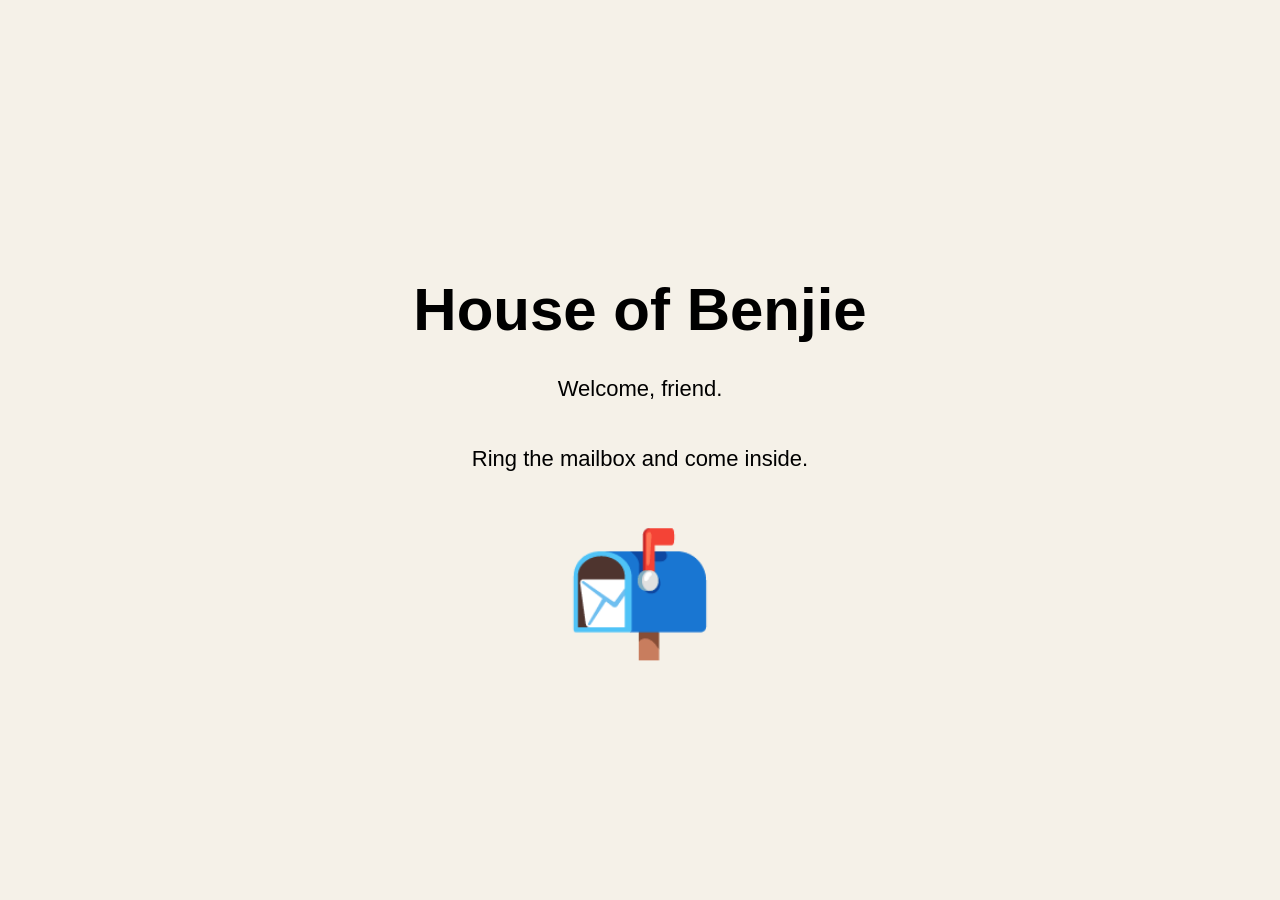
==== index.html @ ab338f40 "Create index.html" ====
<!DOCTYPE html>
<html>
<head>
<title>House of Benjie</title>

<style>
body{
    margin:0;
    font-family:Arial, sans-serif;
    background:#f5f1e8;
    text-align:center;
}

.hero{
    height:100vh;
    display:flex;
    flex-direction:column;
    justify-content:center;
    align-items:center;
}

h1{
    font-size:60px;
    margin-bottom:10px;
}

p{
    font-size:22px;
}

.mailbox{
    font-size:120px;
    cursor:pointer;
    margin-top:30px;
}

.mailbox:hover{
    transform:scale(1.1);
}
</style>

</head>

<body>

<div class="hero">

<h1>House of Benjie</h1>

<p>
Welcome, friend.
</p>

<p>
Ring the mailbox and come inside.
</p>

<div class="mailbox">
📬
</div>

</div>

</body>

</html>
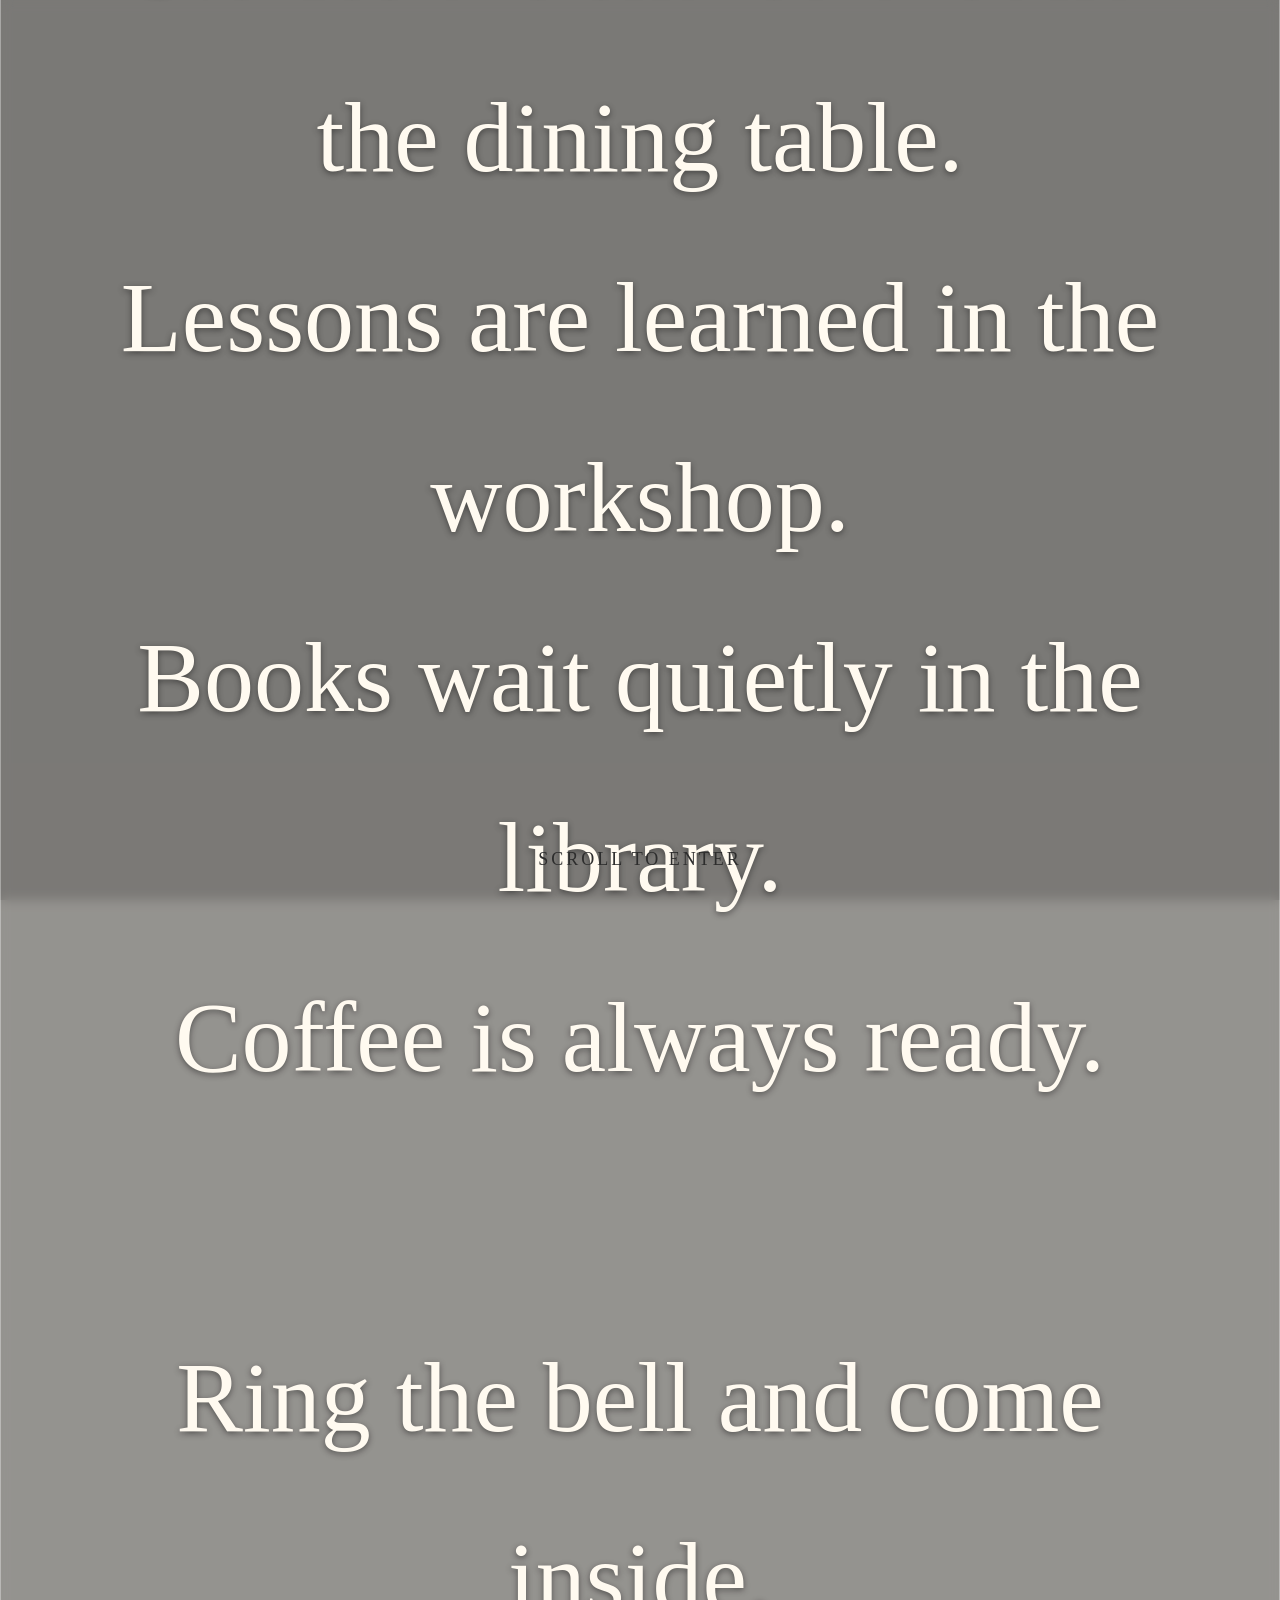
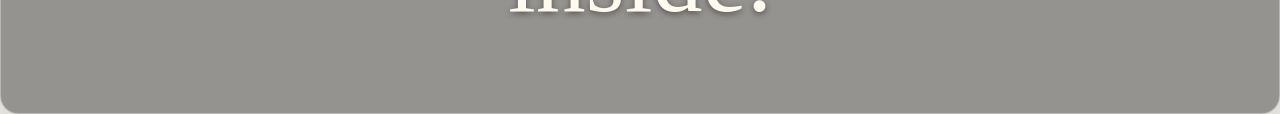
==== commit 0eac5fbc: "Add files via upload" ====
--- a/index.html
+++ b/index.html
@@ -1,66 +1,130 @@
-<!DOCTYPE html>
-<html>
-<head>
-<title>House of Benjie</title>
-
-<style>
-body{
-    margin:0;
-    font-family:Arial, sans-serif;
-    background:#f5f1e8;
-    text-align:center;
-}
-
-.hero{
-    height:100vh;
-    display:flex;
-    flex-direction:column;
-    justify-content:center;
-    align-items:center;
-}
-
-h1{
-    font-size:60px;
-    margin-bottom:10px;
-}
-
-p{
-    font-size:22px;
-}
-
-.mailbox{
-    font-size:120px;
-    cursor:pointer;
-    margin-top:30px;
-}
-
-.mailbox:hover{
-    transform:scale(1.1);
-}
-</style>
-
-</head>
-
-<body>
-
-<div class="hero">
-
-<h1>House of Benjie</h1>
-
-<p>
-Welcome, friend.
-</p>
-
-<p>
-Ring the mailbox and come inside.
-</p>
-
-<div class="mailbox">
-📬
-</div>
-
-</div>
-
-</body>
-
-</html>
+<!DOCTYPE html>
+<html lang="en">
+<head>
+<meta charset="UTF-8">
+<meta name="viewport" content="width=device-width, initial-scale=1.0">
+
+<title>House of Benjie</title>
+
+<style>
+
+*{
+    margin:0;
+    padding:0;
+    box-sizing:border-box;
+}
+
+body{
+    font-family: Georgia, serif;
+    background:#f7f4ee;
+    color:#2d2d2d;
+}
+
+.hero{
+    height:100vh;
+    background-image:url("images/front-gate2.png");
+    background-size:cover;
+    background-position:center;
+    position:relative;
+}
+
+.overlay{
+    position:absolute;
+    inset:0;
+    background:rgba(0,0,0,0.18);
+    display:flex;
+    align-items:center;
+    justify-content:center;
+}
+
+.welcome-box{
+    text-align:center;
+    max-width:1500px;
+    padding:45px 60px;
+    background:rgba(13, 13, 13, 0.42);
+    backdrop-filter:blur(6px);
+    border:1px solid rgba(255,255,255,0.35);
+    border-radius:18px;
+    box-shadow:0 18px 45px rgba(0, 0, 0, 0.174);
+    color:white;
+    text-shadow:0 2px 6px rgba(0,0,0,0.45);
+}
+
+.subtitle{
+    color:#f0c46a;
+}
+
+.message{
+    color:#fffaf0;
+}
+
+h1{
+    font-size:150px;
+    margin-bottom:20px;
+    font-weight:normal;
+}
+
+.subtitle{
+    font-size:50px;
+    margin-bottom:25px;
+}
+
+.message{
+    font-size:100px;
+    line-height:1.8;
+}
+
+.scroll{
+    position:absolute;
+    bottom:30px;
+    width:100%;
+    text-align:center;
+    font-size:18px;
+    letter-spacing:3px;
+}
+
+</style>
+
+</head>
+
+<body>
+
+<section class="hero">
+
+<div class="overlay">
+
+<div class="welcome-box">
+
+<h1>House of Benjie</h1>
+
+<div class="subtitle">
+7973
+</div>
+
+<div class="message">
+
+Welcome, friend.<br><br>
+
+Stories are shared around the dining table.<br>
+Lessons are learned in the workshop.<br>
+Books wait quietly in the library.<br>
+Coffee is always ready.<br><br>
+
+Ring the bell and come inside.
+
+</div>
+
+</div>
+
+</div>
+
+<div class="scroll">
+SCROLL TO ENTER
+</div>
+
+</section>
+
+
+
+</body>
+</html>
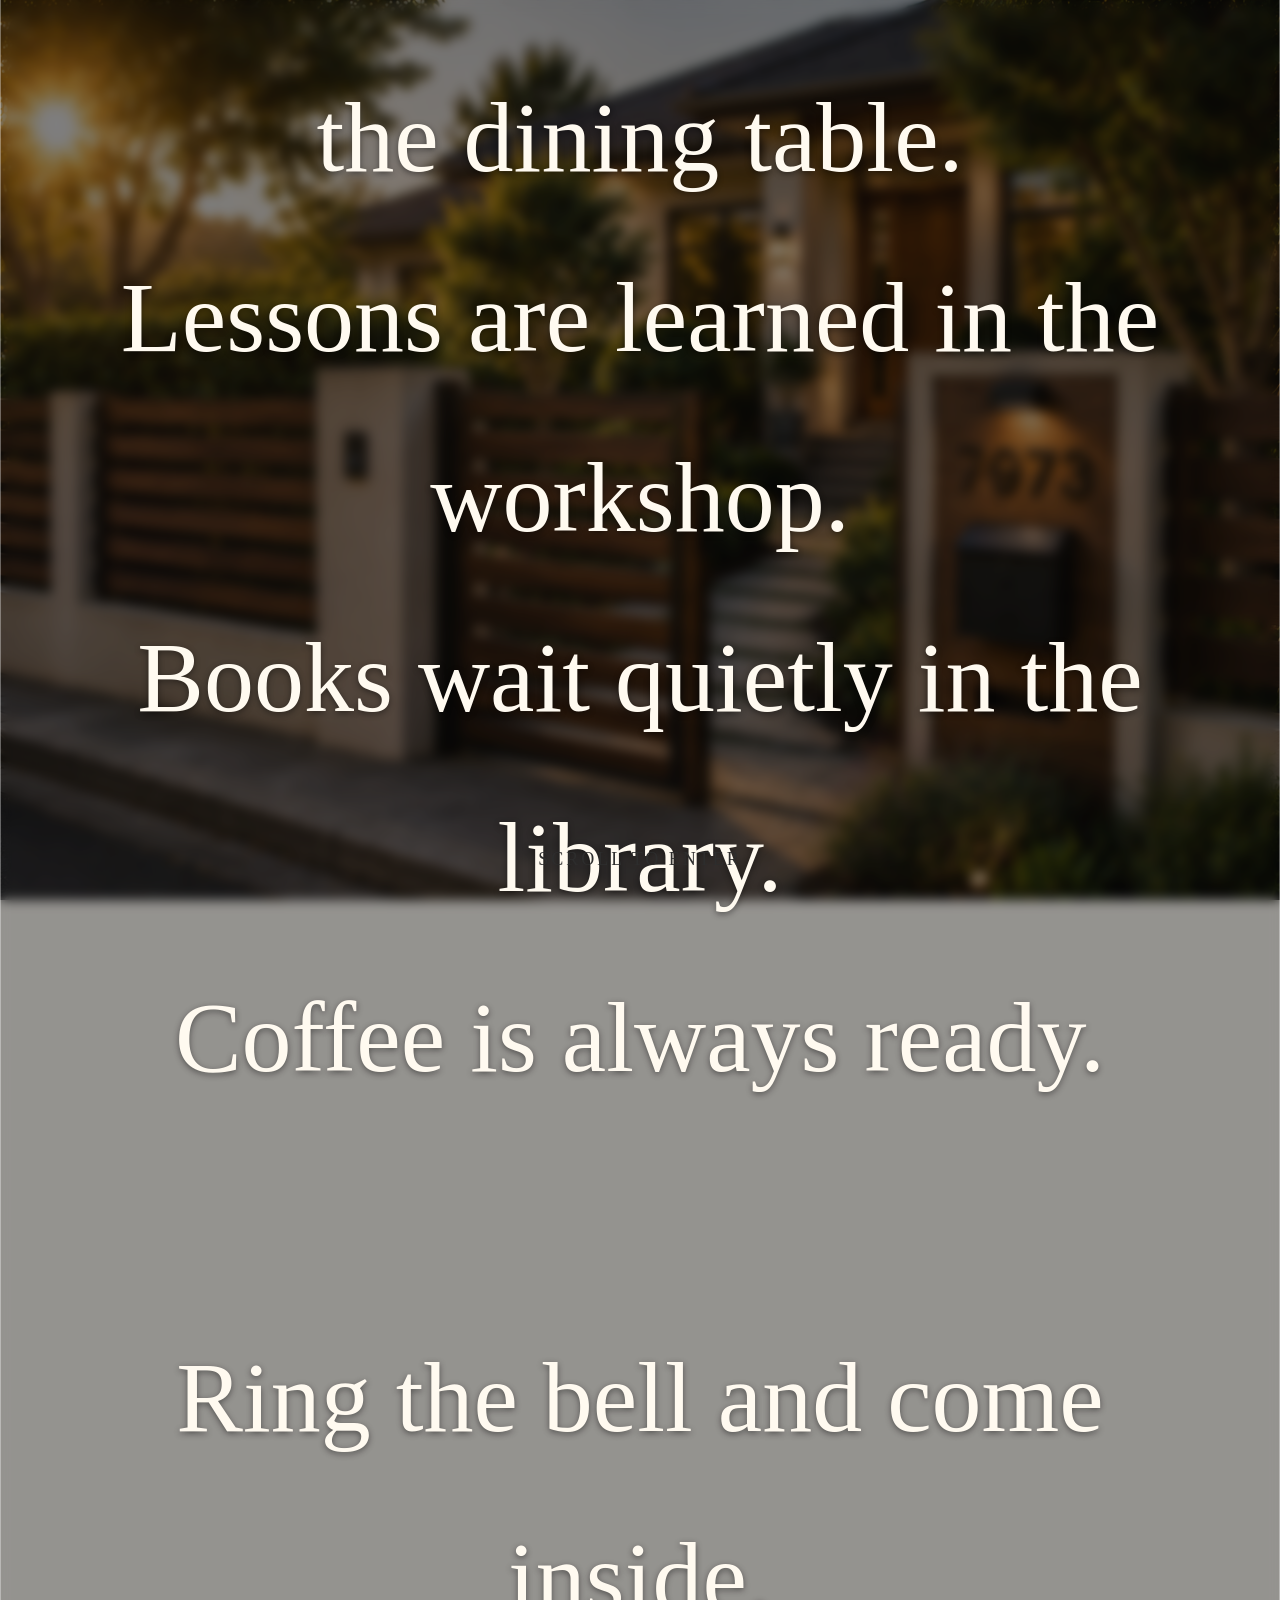
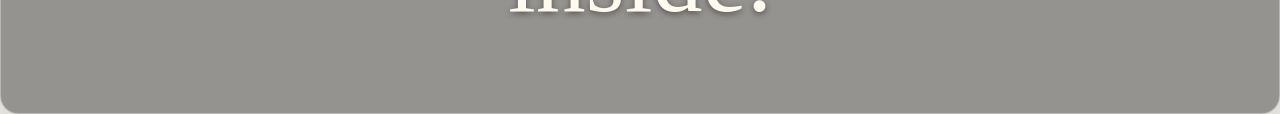
==== commit ee5535af: "Add files via upload" ====
--- a/index.html
+++ b/index.html
@@ -110,7 +110,8 @@
 Books wait quietly in the library.<br>
 Coffee is always ready.<br><br>
 
-Ring the bell and come inside.
+<a href="house-map.html" style="color:inherit; text-decoration:none;
+ cursor:pointer;">Ring the bell and come inside.</a>
 
 </div>
 
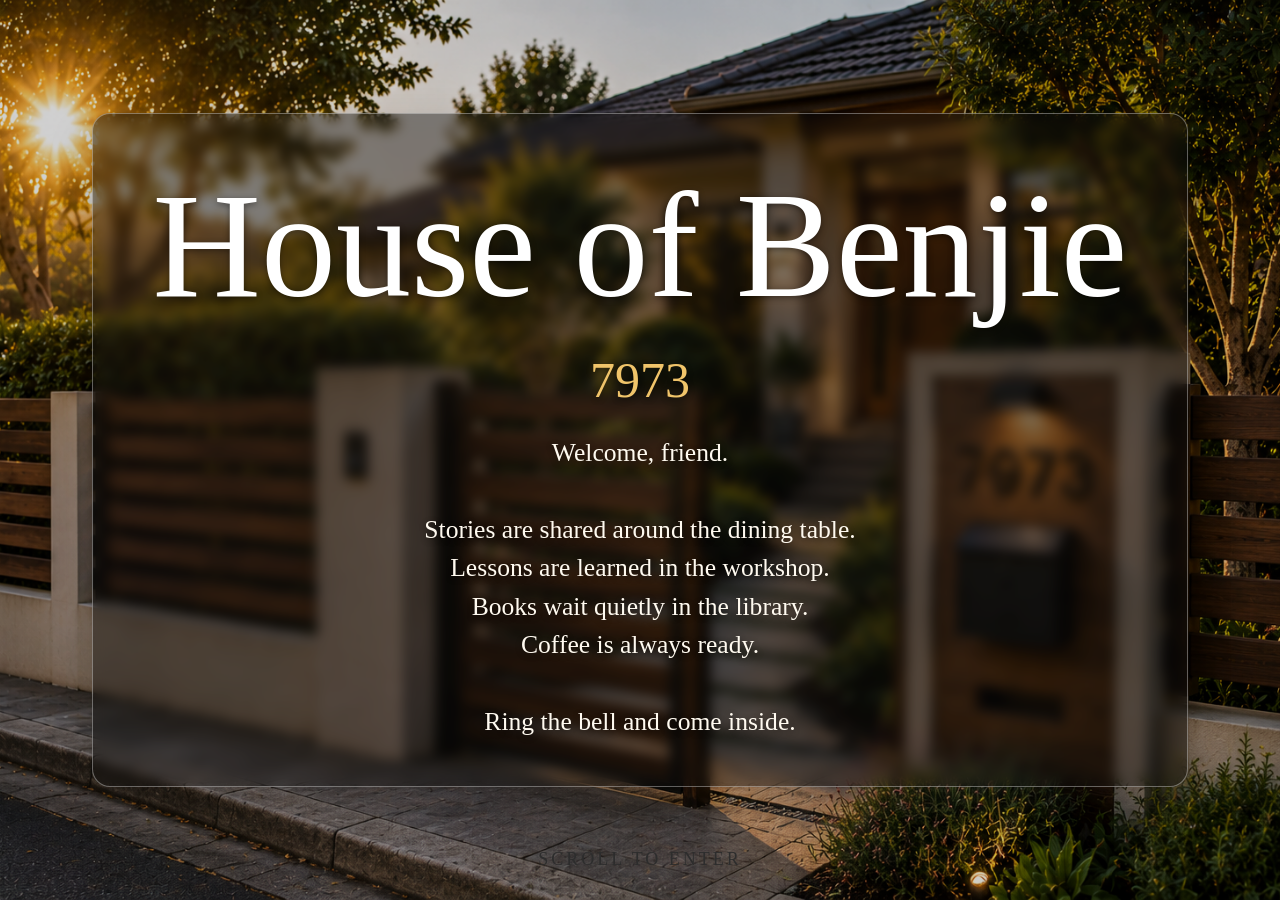
==== commit d82e2451: "Update index.html" ====
--- a/index.html
+++ b/index.html
@@ -70,8 +70,8 @@
 }
 
 .message{
-    font-size:100px;
-    line-height:1.8;
+    font-size:clamp(20px, 2vw, 30px);
+    line-height:1.5;
 }
 
 .scroll{
@@ -128,4 +128,4 @@
 
 
 </body>
-</html>+</html>
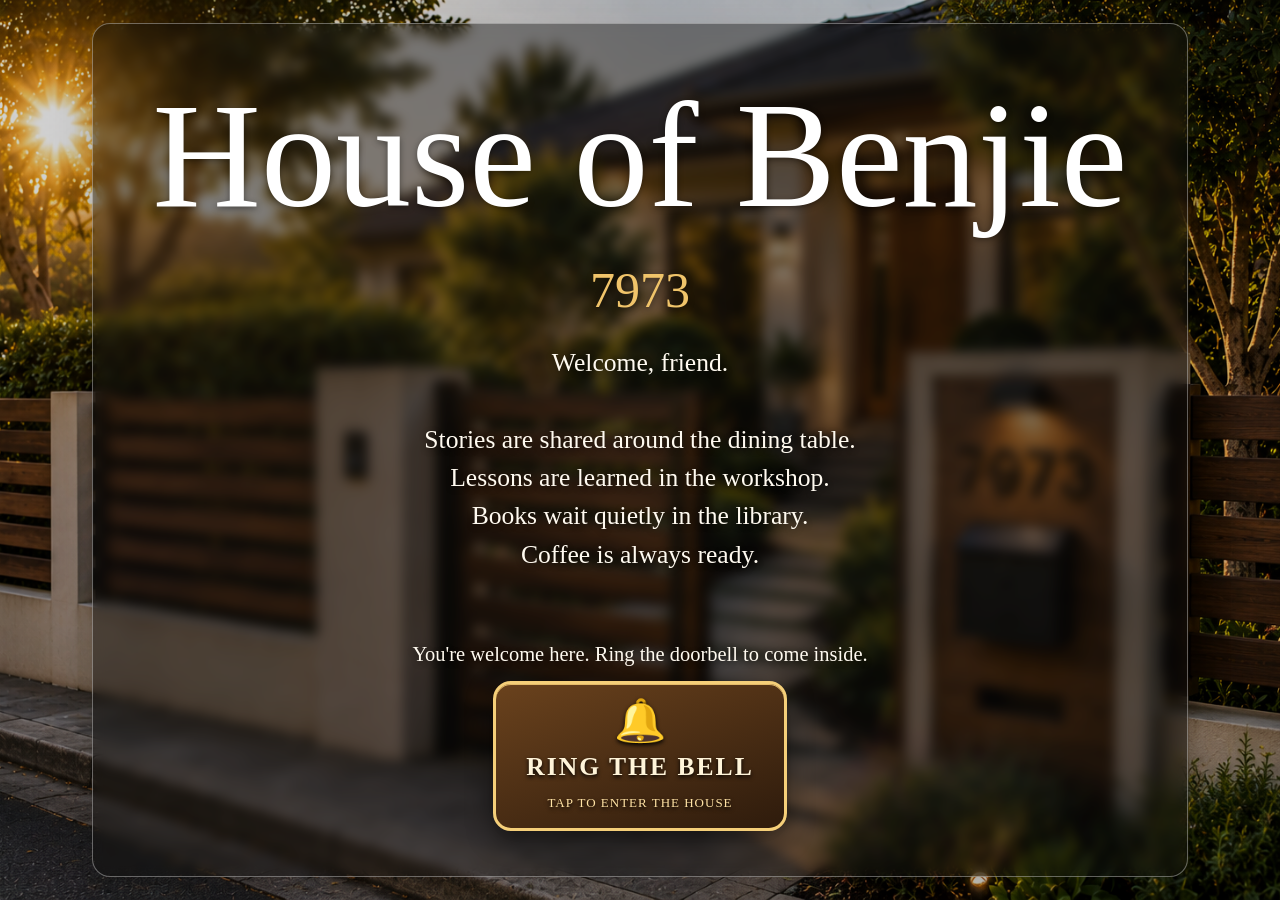
==== commit d45a07c9: "Add prominent tappable front doorbell and remove misleading scroll instruction" ====
--- a/index.html
+++ b/index.html
@@ -83,6 +83,100 @@
     letter-spacing:3px;
 }
 
+/* =====================================
+   HOUSE OF BENJIE — MOBILE FRONT GATE
+   ===================================== */
+
+@media screen and (max-width: 768px) {
+
+    html, body {
+        width: 100%;
+        min-height: 100%;
+        overflow-x: hidden;
+    }
+
+    .hero {
+        min-height: 100vh;
+        min-height: 100svh;
+        height: auto;
+        background-size: cover;
+        background-position: center center;
+    }
+
+    .overlay {
+        position: relative;
+        min-height: 100vh;
+        min-height: 100svh;
+        padding: 24px 16px 70px;
+        display: flex;
+        align-items: center;
+        justify-content: center;
+    }
+
+    .welcome-box {
+        width: 100%;
+        max-width: 420px;
+        padding: 28px 20px;
+        border-radius: 14px;
+    }
+
+    h1 {
+        font-size: clamp(34px, 9vw, 48px);
+        line-height: 1.15;
+        margin-bottom: 14px;
+        overflow-wrap: break-word;
+    }
+
+    .subtitle {
+        font-size: clamp(18px, 5vw, 24px);
+        line-height: 1.4;
+        margin-bottom: 18px;
+    }
+
+    .message {
+        font-size: clamp(16px, 4.2vw, 20px);
+        line-height: 1.6;
+    }
+
+    .message a {
+        display: inline-block;
+        padding: 10px 4px;
+        min-height: 44px;
+    }
+
+    .scroll {
+        bottom: 14px;
+        padding: 0 12px;
+        font-size: 12px;
+        letter-spacing: 1px;
+    }
+}
+
+
+/* THE FRONT DOORBELL — a clear entrance for every visitor */
+.bell-invitation { margin-top: 26px; margin-bottom: 12px; font-size: clamp(17px, 1.6vw, 23px); }
+.doorbell-button {
+    display: inline-flex; flex-direction: column; align-items: center; justify-content: center;
+    gap: 6px; min-width: 240px; min-height: 126px; padding: 16px 30px;
+    border: 3px solid #f5cf79; border-radius: 18px;
+    background: linear-gradient(160deg, #6a421d, #2e1b0c);
+    color: #fff4d9; text-decoration: none; text-shadow: 0 2px 4px #000;
+    box-shadow: 0 8px 25px rgba(0,0,0,.55), inset 0 1px 0 #e5bb6a;
+    cursor: pointer; transition: transform .15s, box-shadow .15s;
+}
+.doorbell-button:hover, .doorbell-button:focus-visible {
+    transform: translateY(-2px); box-shadow: 0 10px 30px rgba(0,0,0,.65);
+    outline: 3px solid #fff; outline-offset: 4px;
+}
+.doorbell-button:active { transform: scale(.97); }
+.doorbell-icon { font-size: 42px; line-height: 1; }
+.doorbell-label { font-size: clamp(20px, 2vw, 28px); font-weight: bold; letter-spacing: 2px; }
+.doorbell-subtitle { font-size: 13px; letter-spacing: 1px; color: #ffe2a4; }
+@media screen and (max-width: 768px) {
+    .bell-invitation { font-size: 16px; margin-top: 20px; }
+    .doorbell-button { width: min(100%, 300px); min-height: 120px; padding: 14px; }
+}
+
 </style>
 
 </head>
@@ -110,18 +204,20 @@
 Books wait quietly in the library.<br>
 Coffee is always ready.<br><br>
 
-<a href="house-map.html" style="color:inherit; text-decoration:none;
- cursor:pointer;">Ring the bell and come inside.</a>
-
-</div>
-
-</div>
-
-</div>
-
-<div class="scroll">
-SCROLL TO ENTER
-</div>
+<p class="bell-invitation">You're welcome here. Ring the doorbell to come inside.</p>
+<a class="doorbell-button" href="house-map.html" aria-label="Ring the doorbell and enter House of Benjie">
+    <span class="doorbell-icon" aria-hidden="true">🔔</span>
+    <span class="doorbell-label">RING THE BELL</span>
+    <span class="doorbell-subtitle">TAP TO ENTER THE HOUSE</span>
+</a>
+
+</div>
+
+</div>
+
+</div>
+
+
 
 </section>
 
